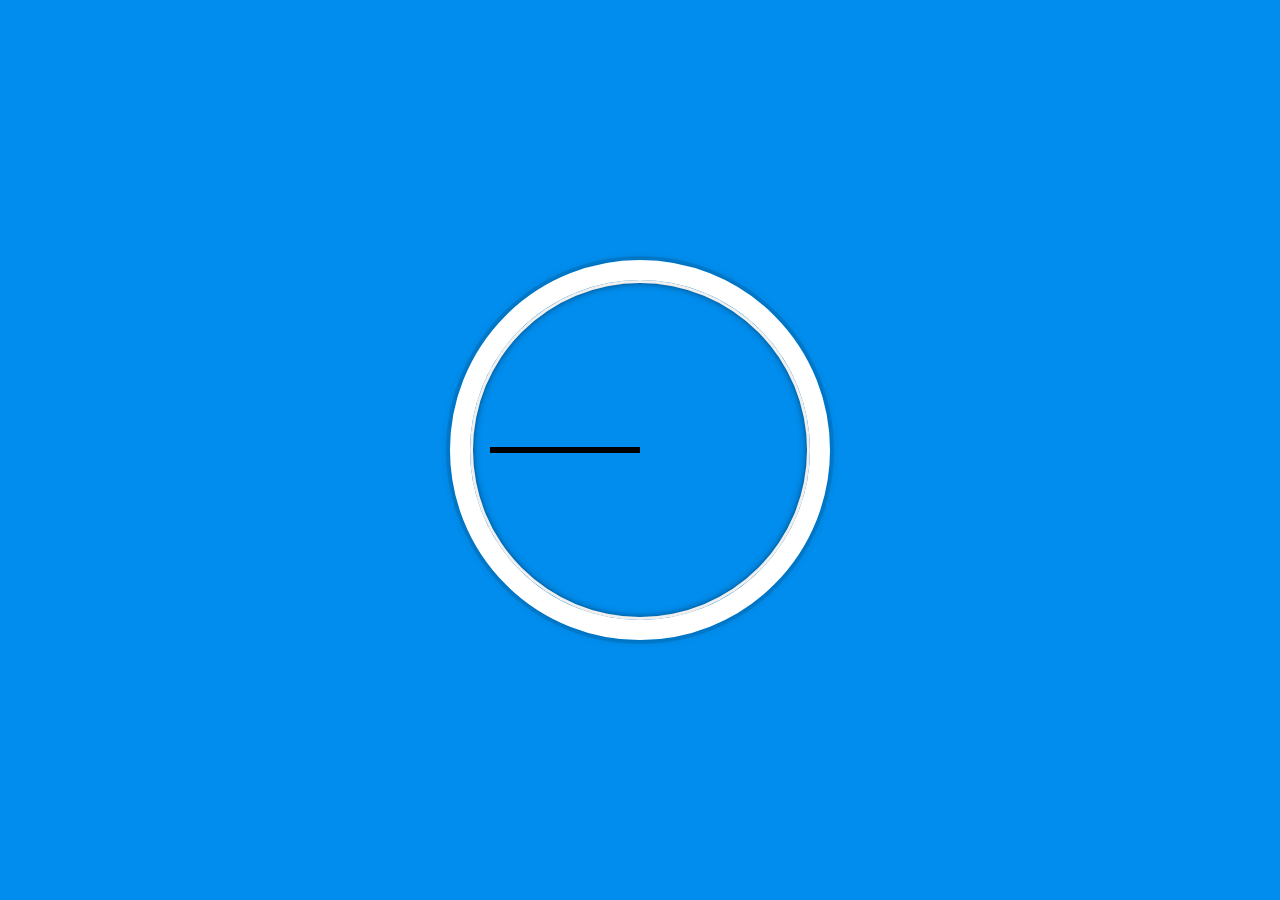
==== tick-tock.html @ 5628a40e "boiler plate code added for tick tock boiler plate code" ====
<!DOCTYPE html>
<html lang="en">
<head>
  <meta charset="UTF-8">
  <title>Tick-Tock Clock</title>
  <link rel="icon" href="https://fav.farm/🔥" />
</head>
<body>


    <div class="clock">
      <div class="clock-face">
        <div class="hand hour-hand"></div>
        <div class="hand min-hand"></div>
        <div class="hand second-hand"></div>
      </div>
    </div>


  <style>
    html {
      background: #018DED url(https://unsplash.it/1500/1000?image=881&blur=5);
      background-size: cover;
      font-family: 'helvetica neue';
      text-align: center;
      font-size: 10px;
    }

    body {
      margin: 0;
      font-size: 2rem;
      display: flex;
      flex: 1;
      min-height: 100vh;
      align-items: center;
    }

    .clock {
      width: 30rem;
      height: 30rem;
      border: 20px solid white;
      border-radius: 50%;
      margin: 50px auto;
      position: relative;
      padding: 2rem;
      box-shadow:
        0 0 0 4px rgba(0,0,0,0.1),
        inset 0 0 0 3px #EFEFEF,
        inset 0 0 10px black,
        0 0 10px rgba(0,0,0,0.2);
    }

    .clock-face {
      position: relative;
      width: 100%;
      height: 100%;
      transform: translateY(-3px); /* account for the height of the clock hands */
    }

    .hand {
      width: 50%;
      height: 6px;
      background: black;
      position: absolute;
      top: 50%;
    }

  </style>

  <script>


  </script>
</body>
</html>
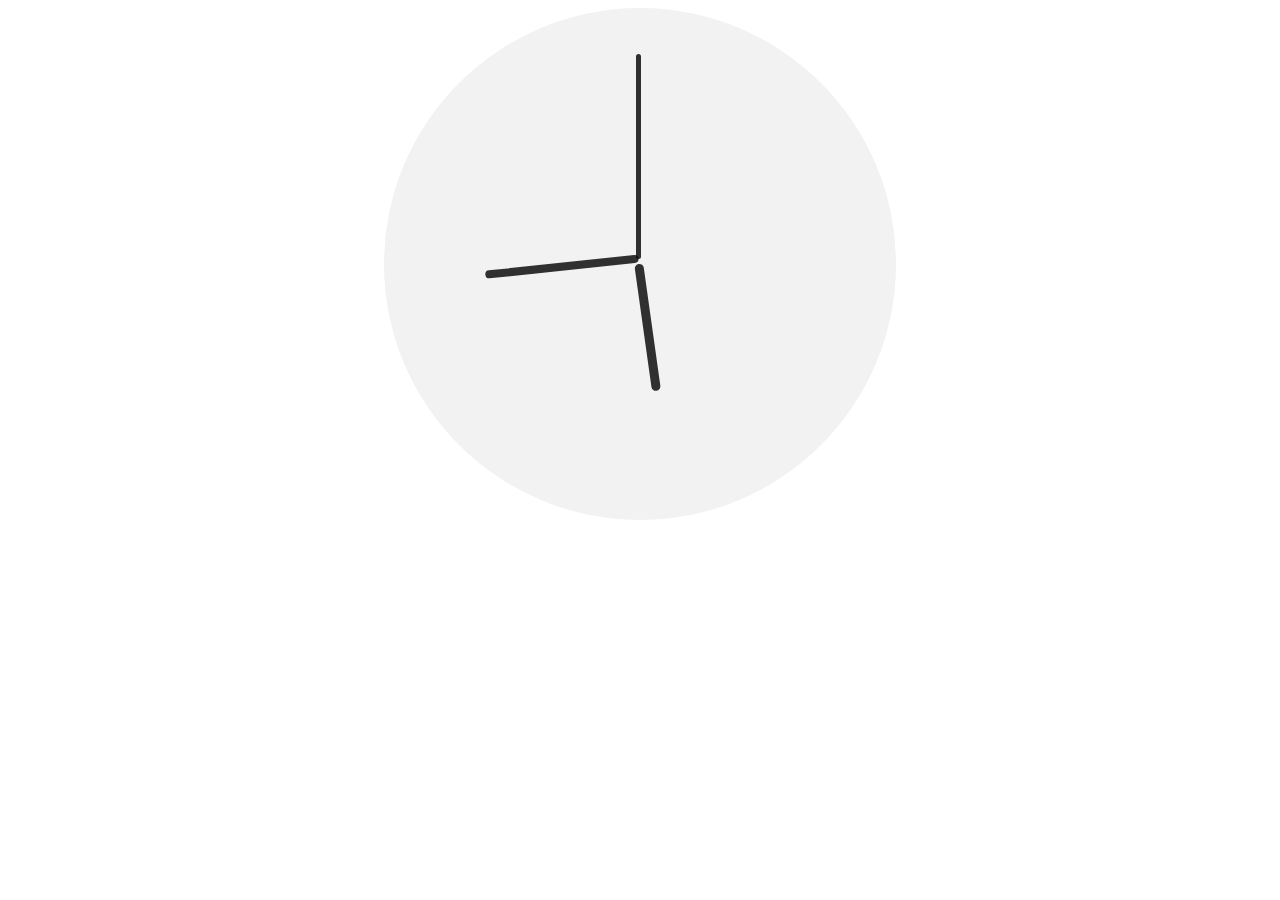
==== commit d80a7cd2: "code added" ====
--- a/tick-tock.html
+++ b/tick-tock.html
@@ -1,75 +1,72 @@
 <!DOCTYPE html>
-<html lang="en">
+<html>
 <head>
-  <meta charset="UTF-8">
-  <title>Tick-Tock Clock</title>
-  <link rel="icon" href="https://fav.farm/🔥" />
+  <style>
+    #hour,
+    #minute,
+    #second {
+        position: absolute;
+        background: black;
+        border-radius: 10px;
+        transform-origin: bottom;
+    }
+
+    #hour {
+        width: 1.8%;
+        height: 25%;
+        top: 25%;
+        left: 48.85%;
+        opacity: 0.8;
+    }
+
+    #minute {
+        width: 1.6%;
+        height: 30%;
+        top: 19%;
+        left: 48.9%;
+        opacity: 0.8;
+    }
+
+    #second {
+        width: 1%;
+        height: 40%;
+        top: 9%;
+        left: 49.25%;
+        opacity: 0.8;
+    }
+
+    .clock-container {
+        position: relative;
+        margin: auto;
+        height: 40vw;
+        width: 40vw;
+        background-color: #f2f2f2; /* Background color for the clock */
+        border-radius: 50%; /* Shape the clock */
+    }
+  </style>
+  <script src="index.js"></script>
 </head>
 <body>
-
-
-    <div class="clock">
-      <div class="clock-face">
-        <div class="hand hour-hand"></div>
-        <div class="hand min-hand"></div>
-        <div class="hand second-hand"></div>
-      </div>
-    </div>
-
-
-  <style>
-    html {
-      background: #018DED url(https://unsplash.it/1500/1000?image=881&blur=5);
-      background-size: cover;
-      font-family: 'helvetica neue';
-      text-align: center;
-      font-size: 10px;
-    }
-
-    body {
-      margin: 0;
-      font-size: 2rem;
-      display: flex;
-      flex: 1;
-      min-height: 100vh;
-      align-items: center;
-    }
-
-    .clock {
-      width: 30rem;
-      height: 30rem;
-      border: 20px solid white;
-      border-radius: 50%;
-      margin: 50px auto;
-      position: relative;
-      padding: 2rem;
-      box-shadow:
-        0 0 0 4px rgba(0,0,0,0.1),
-        inset 0 0 0 3px #EFEFEF,
-        inset 0 0 10px black,
-        0 0 10px rgba(0,0,0,0.2);
-    }
-
-    .clock-face {
-      position: relative;
-      width: 100%;
-      height: 100%;
-      transform: translateY(-3px); /* account for the height of the clock hands */
-    }
-
-    .hand {
-      width: 50%;
-      height: 6px;
-      background: black;
-      position: absolute;
-      top: 50%;
-    }
-
-  </style>
+    <div class="clock-container" id="clockContainer">
+		<div id="hour"></div>
+		<div id="minute"></div>
+		<div id="second"></div>
+	</div>
 
   <script>
+    setInterval(() => {
+	d = new Date(); //object of date()
+	hr = d.getHours();
+	min = d.getMinutes();
+	sec = d.getSeconds();
+	hr_rotation = 30 * hr + min / 2; //converting current time
+	min_rotation = 6 * min;
+	sec_rotation = 6 * sec;
 
-
+	hour.style.transform = `rotate(${hr_rotation}deg)`;
+	minute.style.transform = `rotate(${min_rotation}deg)`;
+	second.style.transform = `rotate(${sec_rotation}deg)`;
+}, 1000);
   </script>
 </body>
 </html>
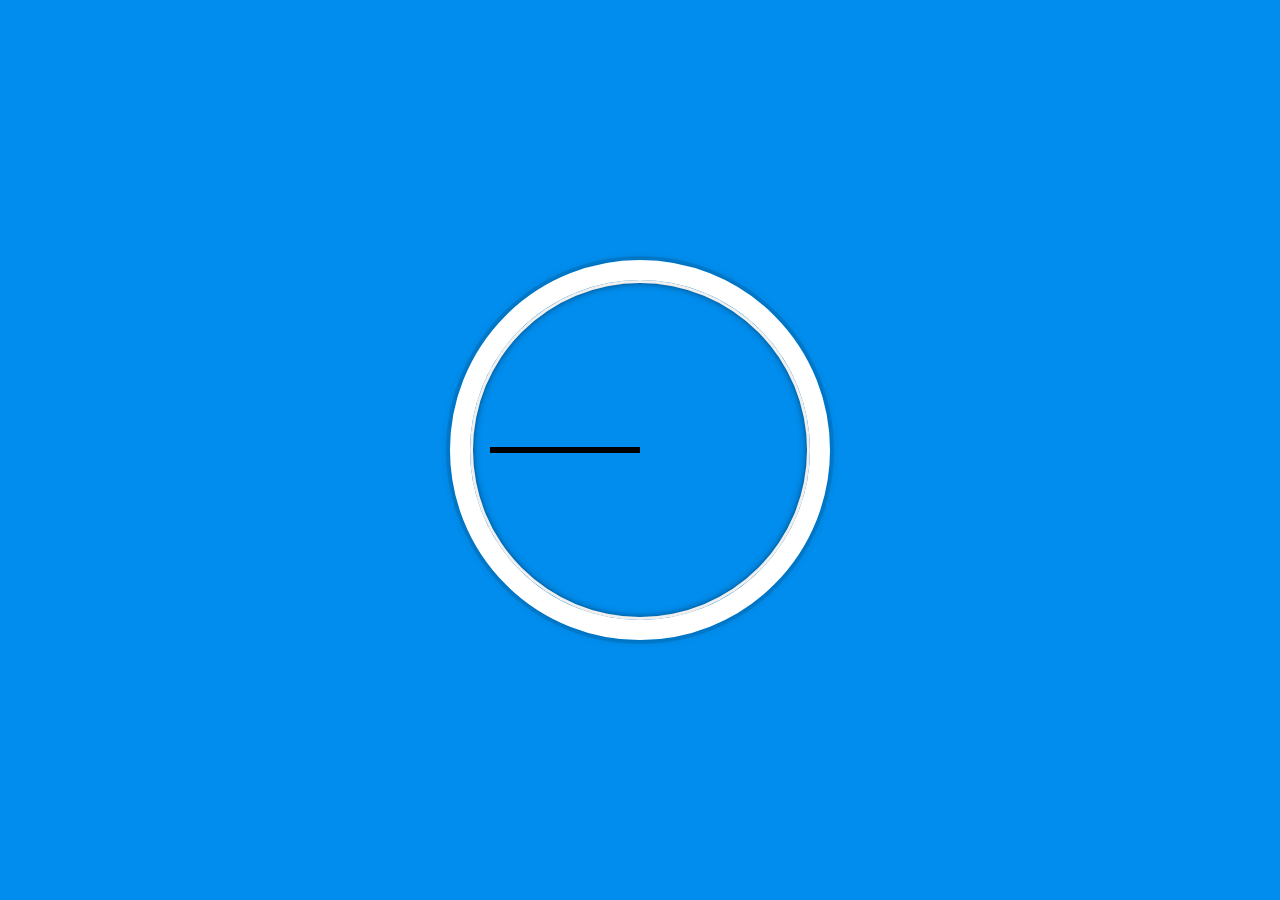
==== commit 266ee9db: "reverted changes in html file" ====
--- a/tick-tock.html
+++ b/tick-tock.html
@@ -1,72 +1,75 @@
 <!DOCTYPE html>
-<html>
+<html lang="en">
 <head>
+  <meta charset="UTF-8">
+  <title>Tick-Tock Clock</title>
+  <link rel="icon" href="https://fav.farm/🔥" />
+</head>
+<body>
+
+
+    <div class="clock">
+      <div class="clock-face">
+        <div class="hand hour-hand"></div>
+        <div class="hand min-hand"></div>
+        <div class="hand second-hand"></div>
+      </div>
+    </div>
+
+
   <style>
-    #hour,
-    #minute,
-    #second {
-        position: absolute;
-        background: black;
-        border-radius: 10px;
-        transform-origin: bottom;
+    html {
+      background: #018DED url(https://unsplash.it/1500/1000?image=881&blur=5);
+      background-size: cover;
+      font-family: 'helvetica neue';
+      text-align: center;
+      font-size: 10px;
     }
 
-    #hour {
-        width: 1.8%;
-        height: 25%;
-        top: 25%;
-        left: 48.85%;
-        opacity: 0.8;
+    body {
+      margin: 0;
+      font-size: 2rem;
+      display: flex;
+      flex: 1;
+      min-height: 100vh;
+      align-items: center;
     }
 
-    #minute {
-        width: 1.6%;
-        height: 30%;
-        top: 19%;
-        left: 48.9%;
-        opacity: 0.8;
+    .clock {
+      width: 30rem;
+      height: 30rem;
+      border: 20px solid white;
+      border-radius: 50%;
+      margin: 50px auto;
+      position: relative;
+      padding: 2rem;
+      box-shadow:
+        0 0 0 4px rgba(0,0,0,0.1),
+        inset 0 0 0 3px #EFEFEF,
+        inset 0 0 10px black,
+        0 0 10px rgba(0,0,0,0.2);
     }
 
-    #second {
-        width: 1%;
-        height: 40%;
-        top: 9%;
-        left: 49.25%;
-        opacity: 0.8;
+    .clock-face {
+      position: relative;
+      width: 100%;
+      height: 100%;
+      transform: translateY(-3px); /* account for the height of the clock hands */
     }
 
-    .clock-container {
-        position: relative;
-        margin: auto;
-        height: 40vw;
-        width: 40vw;
-        background-color: #f2f2f2; /* Background color for the clock */
-        border-radius: 50%; /* Shape the clock */
+    .hand {
+      width: 50%;
+      height: 6px;
+      background: black;
+      position: absolute;
+      top: 50%;
     }
+
   </style>
-  <script src="index.js"></script>
-</head>
-<body>
-    <div class="clock-container" id="clockContainer">
-		<div id="hour"></div>
-		<div id="minute"></div>
-		<div id="second"></div>
-	</div>
 
   <script>
-    setInterval(() => {
-	d = new Date(); //object of date()
-	hr = d.getHours();
-	min = d.getMinutes();
-	sec = d.getSeconds();
-	hr_rotation = 30 * hr + min / 2; //converting current time
-	min_rotation = 6 * min;
-	sec_rotation = 6 * sec;
 
-	hour.style.transform = `rotate(${hr_rotation}deg)`;
-	minute.style.transform = `rotate(${min_rotation}deg)`;
-	second.style.transform = `rotate(${sec_rotation}deg)`;
-}, 1000);
+
   </script>
 </body>
-</html>
+</html>
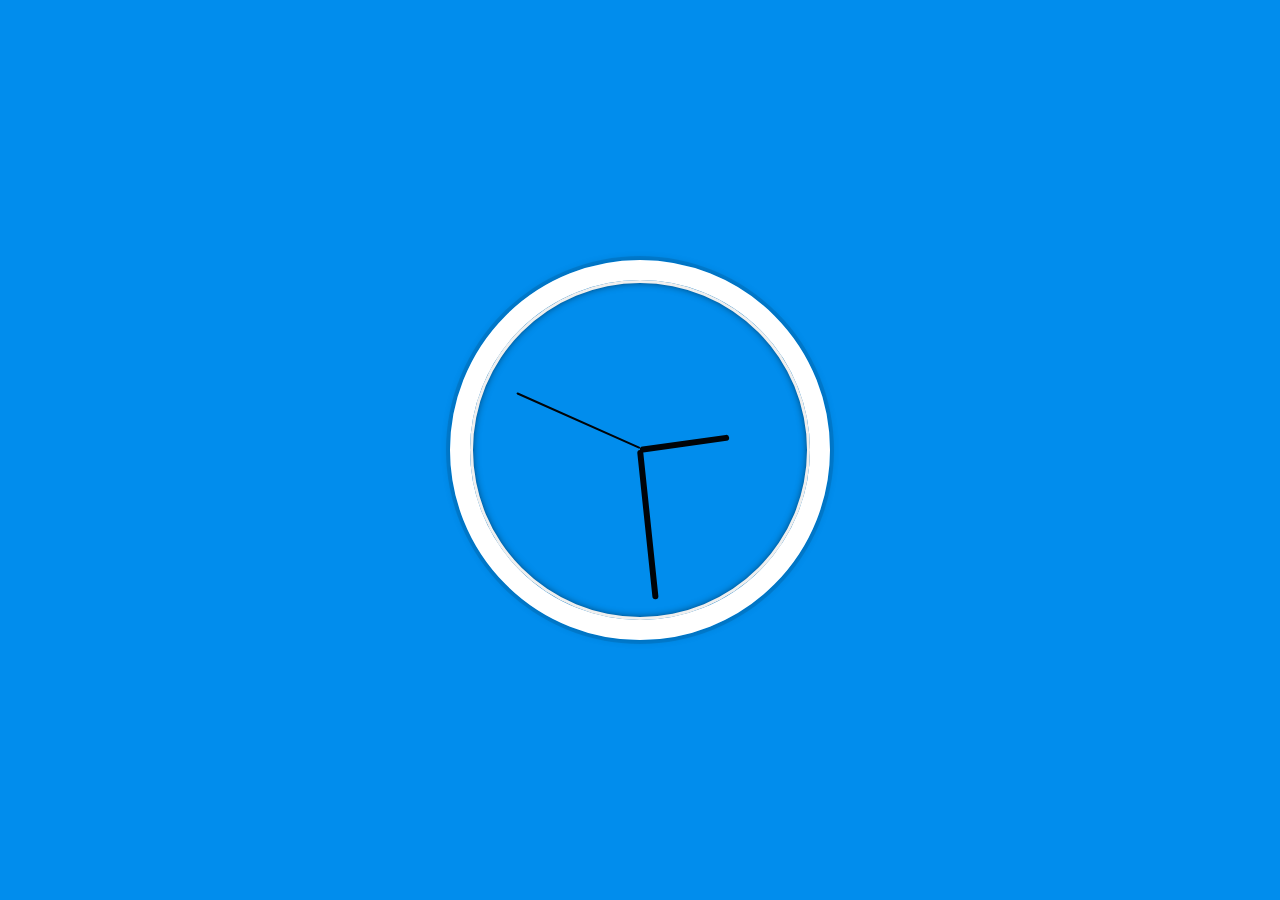
==== commit 5910b267: "added css and script" ====
--- a/tick-tock.html
+++ b/tick-tock.html
@@ -11,7 +11,7 @@
     <div class="clock">
       <div class="clock-face">
         <div class="hand hour-hand"></div>
-        <div class="hand min-hand"></div>
+        <div class="hand minute-hand"></div>
         <div class="hand second-hand"></div>
       </div>
     </div>
@@ -52,24 +52,74 @@
 
     .clock-face {
       position: relative;
+      display: flex;
       width: 100%;
       height: 100%;
       transform: translateY(-3px); /* account for the height of the clock hands */
+      align-items: baseline;
     }
 
     .hand {
       width: 50%;
-      height: 6px;
-      background: black;
-      position: absolute;
-      top: 50%;
+  right: 50%;
+  height: 6px;
+  background: #000408;
+  position: absolute;
+  top: 50%;
+  border-radius: 6px;
+  transform-origin: 100%;
+  transform: rotate(90deg);
+  transition-timing-function: cubic-bezier(0.1, 2.7, 0.58, 1);
     }
+
+    .hand.hour-hand {
+  width: 30%;
+  z-index: 3;
+}
+
+.hand.min-hand {
+  height: 3px;
+  z-index: 10;
+  width: 40%;
+}
+
+.hand.second-hand {
+  /* background: #ee791a; */
+  width: 45%;
+  height: 2px;
+}
 
   </style>
 
   <script>
+    function drawClock() {
+  // Get current time
+  var currentTime = new Date();
+  var hour = currentTime.getHours();
+  var minute = currentTime.getMinutes();
+  var second = currentTime.getSeconds();
+  
+  // Calculate angles
+  var hourAngle = (hour % 12) * 30 + (minute / 2);
+  var minuteAngle = minute * 6;
+  var secondAngle = second * 6;
+  
+  // Get clock hands elements
+  var hourHand = document.querySelector('.hour-hand');
+  var minuteHand = document.querySelector('.minute-hand');
+  var secondHand = document.querySelector('.second-hand');
+  
+  // Rotate clock hands
+  hourHand.style.transform = `rotate(${hourAngle}deg)`;
+  minuteHand.style.transform = `rotate(${minuteAngle}deg)`;
+  secondHand.style.transform = `rotate(${secondAngle}deg)`;
+  
+  // Update every second
+  setTimeout(drawClock, 1000);
+}
 
-
+// Start the clock when the page loads
+window.addEventListener('DOMContentLoaded', drawClock);
   </script>
 </body>
-</html>+</html>
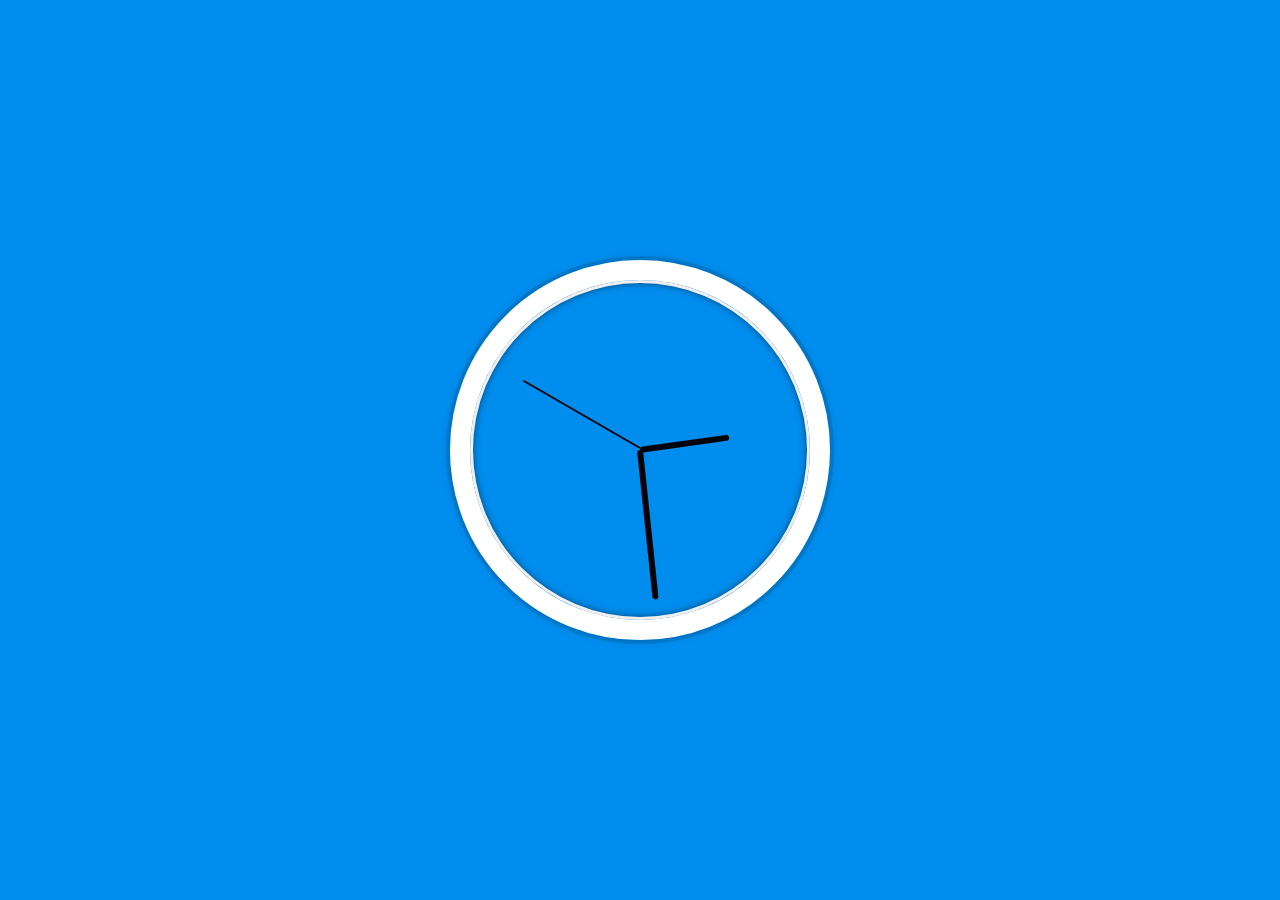
==== commit 568adb30: "Merge branch 'Pablo-Yadav:main' into main" ====
--- a/tick-tock.html
+++ b/tick-tock.html
@@ -122,4 +122,4 @@
 window.addEventListener('DOMContentLoaded', drawClock);
   </script>
 </body>
-</html>
+</html>
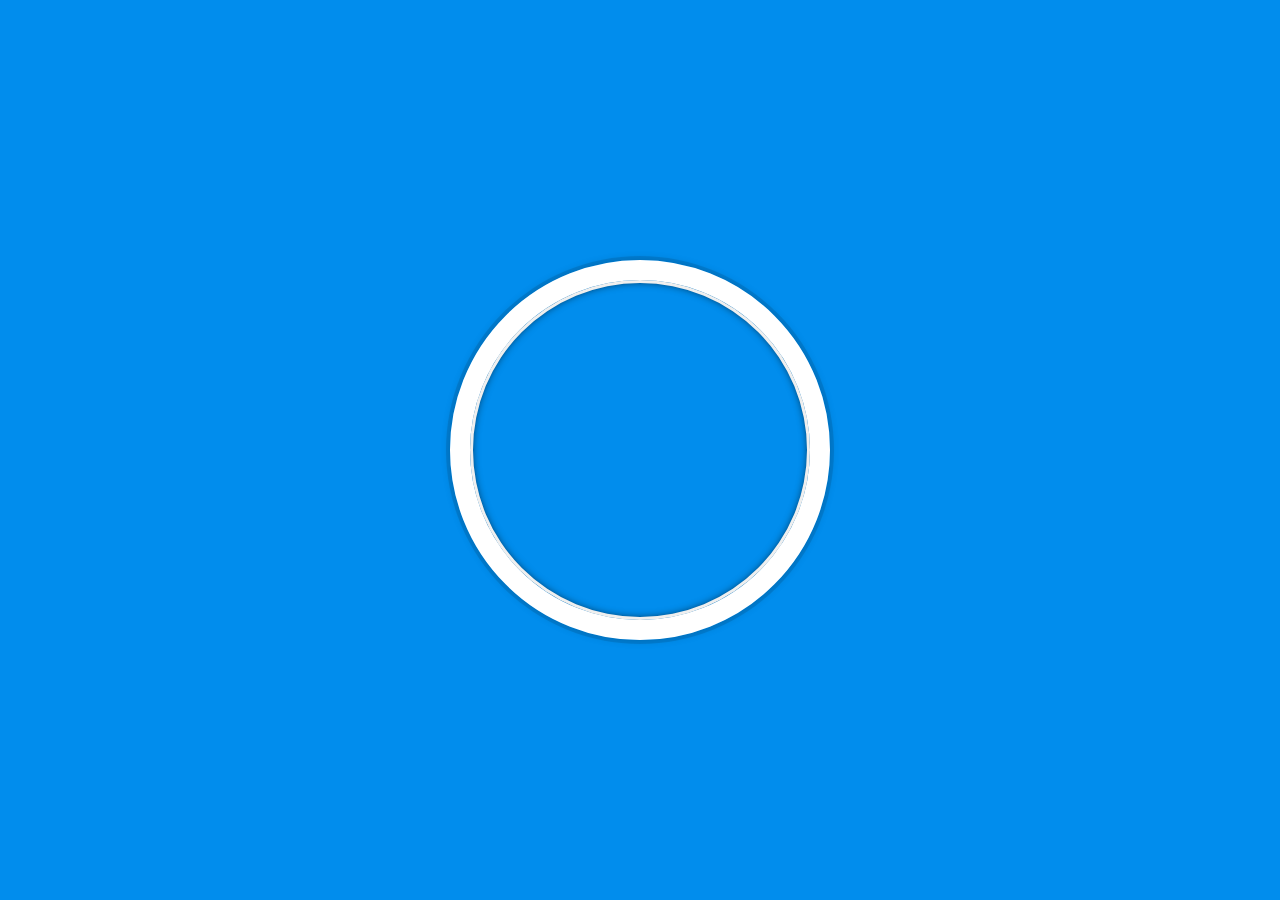
==== commit 957c1b1d: "separate folder" ====
--- a/tick-tock.html
+++ b/tick-tock.html
@@ -1,20 +1,22 @@
 <!DOCTYPE html>
 <html lang="en">
+
 <head>
   <meta charset="UTF-8">
   <title>Tick-Tock Clock</title>
   <link rel="icon" href="https://fav.farm/🔥" />
 </head>
+
 <body>
 
 
-    <div class="clock">
-      <div class="clock-face">
-        <div class="hand hour-hand"></div>
-        <div class="hand minute-hand"></div>
-        <div class="hand second-hand"></div>
-      </div>
+  <div class="clock">
+    <div class="clock-face">
+      <div class="hand hour-hand"></div>
+      <div class="hand minute-hand"></div>
+      <div class="hand second-hand"></div>
     </div>
+  </div>
 
 
   <style>
@@ -44,10 +46,10 @@
       position: relative;
       padding: 2rem;
       box-shadow:
-        0 0 0 4px rgba(0,0,0,0.1),
+        0 0 0 4px rgba(0, 0, 0, 0.1),
         inset 0 0 0 3px #EFEFEF,
         inset 0 0 10px black,
-        0 0 10px rgba(0,0,0,0.2);
+        0 0 10px rgba(0, 0, 0, 0.2);
     }
 
     .clock-face {
@@ -55,71 +57,15 @@
       display: flex;
       width: 100%;
       height: 100%;
-      transform: translateY(-3px); /* account for the height of the clock hands */
-      align-items: baseline;
+      transform: translateY(-3px);
+      /* account for the height of the clock hands */
     }
 
-    .hand {
-      width: 50%;
-  right: 50%;
-  height: 6px;
-  background: #000408;
-  position: absolute;
-  top: 50%;
-  border-radius: 6px;
-  transform-origin: 100%;
-  transform: rotate(90deg);
-  transition-timing-function: cubic-bezier(0.1, 2.7, 0.58, 1);
-    }
-
-    .hand.hour-hand {
-  width: 30%;
-  z-index: 3;
-}
-
-.hand.min-hand {
-  height: 3px;
-  z-index: 10;
-  width: 40%;
-}
-
-.hand.second-hand {
-  /* background: #ee791a; */
-  width: 45%;
-  height: 2px;
-}
-
-  </style>
+      </style>
 
   <script>
-    function drawClock() {
-  // Get current time
-  var currentTime = new Date();
-  var hour = currentTime.getHours();
-  var minute = currentTime.getMinutes();
-  var second = currentTime.getSeconds();
-  
-  // Calculate angles
-  var hourAngle = (hour % 12) * 30 + (minute / 2);
-  var minuteAngle = minute * 6;
-  var secondAngle = second * 6;
-  
-  // Get clock hands elements
-  var hourHand = document.querySelector('.hour-hand');
-  var minuteHand = document.querySelector('.minute-hand');
-  var secondHand = document.querySelector('.second-hand');
-  
-  // Rotate clock hands
-  hourHand.style.transform = `rotate(${hourAngle}deg)`;
-  minuteHand.style.transform = `rotate(${minuteAngle}deg)`;
-  secondHand.style.transform = `rotate(${secondAngle}deg)`;
-  
-  // Update every second
-  setTimeout(drawClock, 1000);
-}
-
-// Start the clock when the page loads
-window.addEventListener('DOMContentLoaded', drawClock);
+    
   </script>
 </body>
+
 </html>
